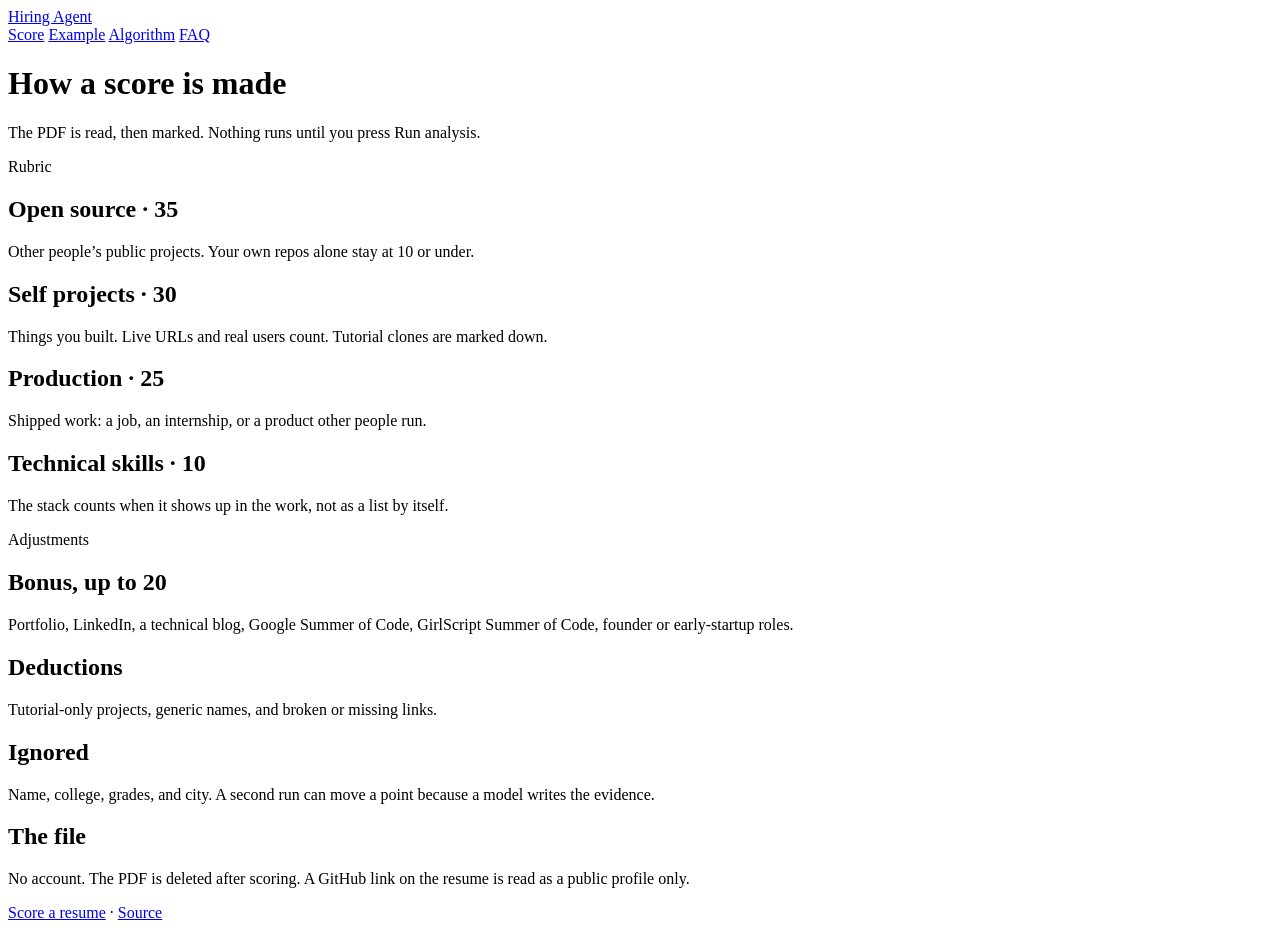
==== public/algorithm.html @ c053dd6d "Redesign the resume page and link the source repo" ====
<!DOCTYPE html>
<html lang="en">
<head>
  <meta charset="utf-8" />
  <meta name="viewport" content="width=device-width, initial-scale=1" />
  <title>Algorithm · Hiring Agent</title>
  <link rel="stylesheet" href="/app.css" />
</head>
<body>
  <div class="page">
    <header class="top">
      <a class="word" href="/">Hiring Agent</a>
      <nav class="tabs">
        <a href="/">Score</a>
        <a href="/example">Example</a>
        <a href="/algorithm" aria-current="page">Algorithm</a>
        <a href="/faq">FAQ</a>
      </nav>
    </header>

    <h1>How a score is made</h1>
    <p class="quiet">The PDF is read, then marked. Nothing runs until you press Run analysis.</p>

    <p class="k">Rubric</p>
    <div class="block">
      <h2>Open source · 35</h2>
      <p>Other people’s public projects. Your own repos alone stay at 10 or under.</p>
    </div>
    <div class="block">
      <h2>Self projects · 30</h2>
      <p>Things you built. Live URLs and real users count. Tutorial clones are marked down.</p>
    </div>
    <div class="block">
      <h2>Production · 25</h2>
      <p>Shipped work: a job, an internship, or a product other people run.</p>
    </div>
    <div class="block">
      <h2>Technical skills · 10</h2>
      <p>The stack counts when it shows up in the work, not as a list by itself.</p>
    </div>

    <p class="k">Adjustments</p>
    <div class="block">
      <h2>Bonus, up to 20</h2>
      <p>Portfolio, LinkedIn, a technical blog, Google Summer of Code, GirlScript Summer of Code, founder or early-startup roles.</p>
    </div>
    <div class="block">
      <h2>Deductions</h2>
      <p>Tutorial-only projects, generic names, and broken or missing links.</p>
    </div>
    <div class="block">
      <h2>Ignored</h2>
      <p>Name, college, grades, and city. A second run can move a point because a model writes the evidence.</p>
    </div>
    <div class="block">
      <h2>The file</h2>
      <p>No account. The PDF is deleted after scoring. A GitHub link on the resume is read as a public profile only.</p>
    </div>

    <footer><a href="/">Score a resume</a> · <a href="https://github.com/interviewstreet/hiring-agent">Source</a></footer>
  </div>
</body>
</html>
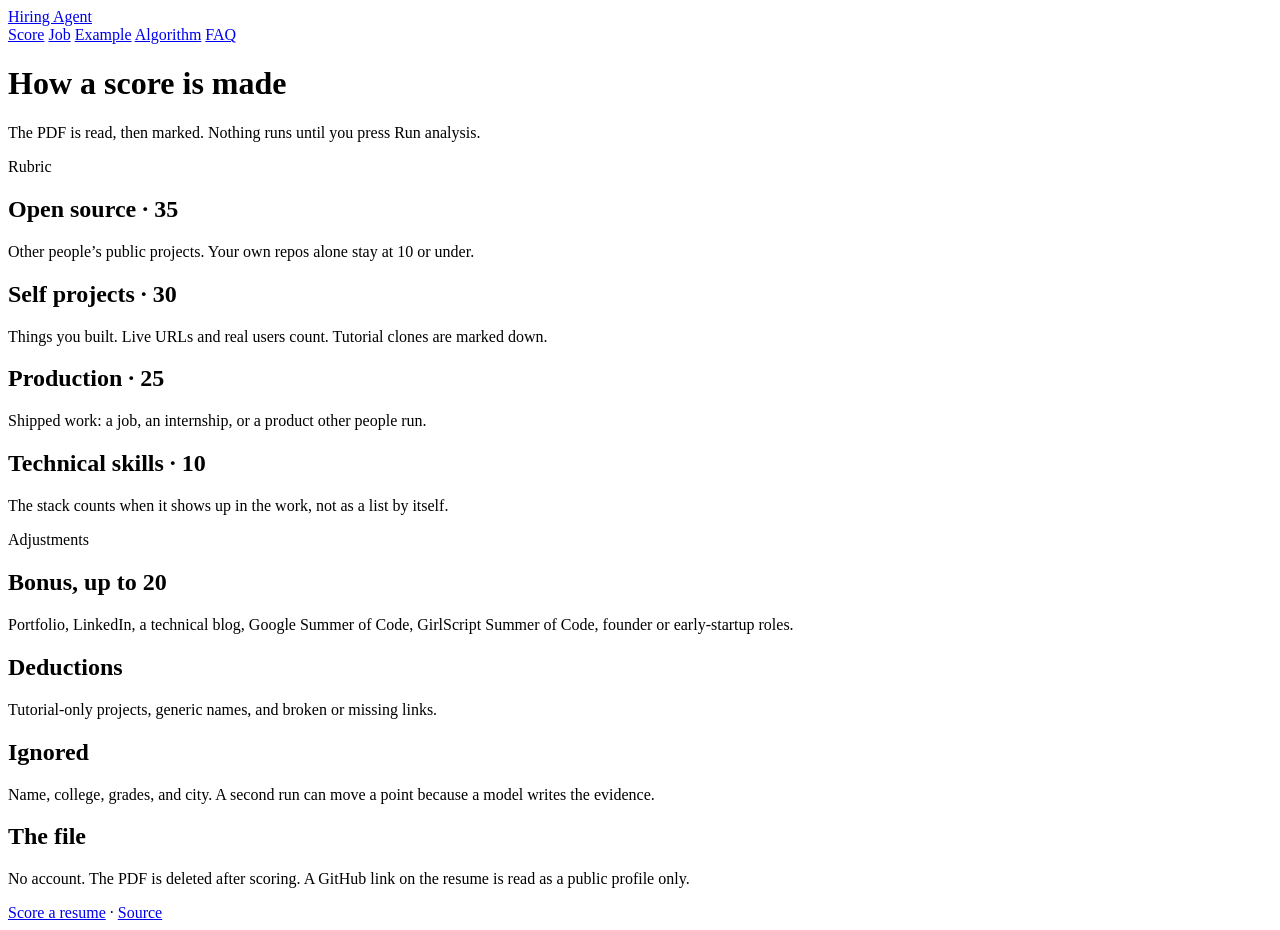
==== commit 3a609b8a: "Add job matching, a favicon, and a share image" ====
--- a/public/algorithm.html
+++ b/public/algorithm.html
@@ -4,6 +4,16 @@
   <meta charset="utf-8" />
   <meta name="viewport" content="width=device-width, initial-scale=1" />
   <title>Algorithm · Hiring Agent</title>
+  <link rel="icon" href="/favicon.svg?v=3" type="image/svg+xml" />
+  <link rel="icon" href="/favicon-32.png?v=3" sizes="32x32" type="image/png" />
+  <link rel="apple-touch-icon" href="/apple-touch-icon.png?v=3" />
+  <meta property="og:title" content="Hiring Agent" />
+  <meta property="og:description" content="Score a resume, or match it to a job description. Built on HackerRank’s open-source hiring agent." />
+  <meta property="og:image" content="https://hiring-agent-seven.vercel.app/og.png" />
+  <meta property="og:url" content="https://hiring-agent-seven.vercel.app/algorithm" />
+  <meta property="og:type" content="website" />
+  <meta name="twitter:card" content="summary_large_image" />
+  <meta name="twitter:image" content="https://hiring-agent-seven.vercel.app/og.png" />
   <link rel="stylesheet" href="/app.css" />
 </head>
 <body>
@@ -12,6 +22,7 @@
       <a class="word" href="/">Hiring Agent</a>
       <nav class="tabs">
         <a href="/">Score</a>
+        <a href="/job">Job</a>
         <a href="/example">Example</a>
         <a href="/algorithm" aria-current="page">Algorithm</a>
         <a href="/faq">FAQ</a>
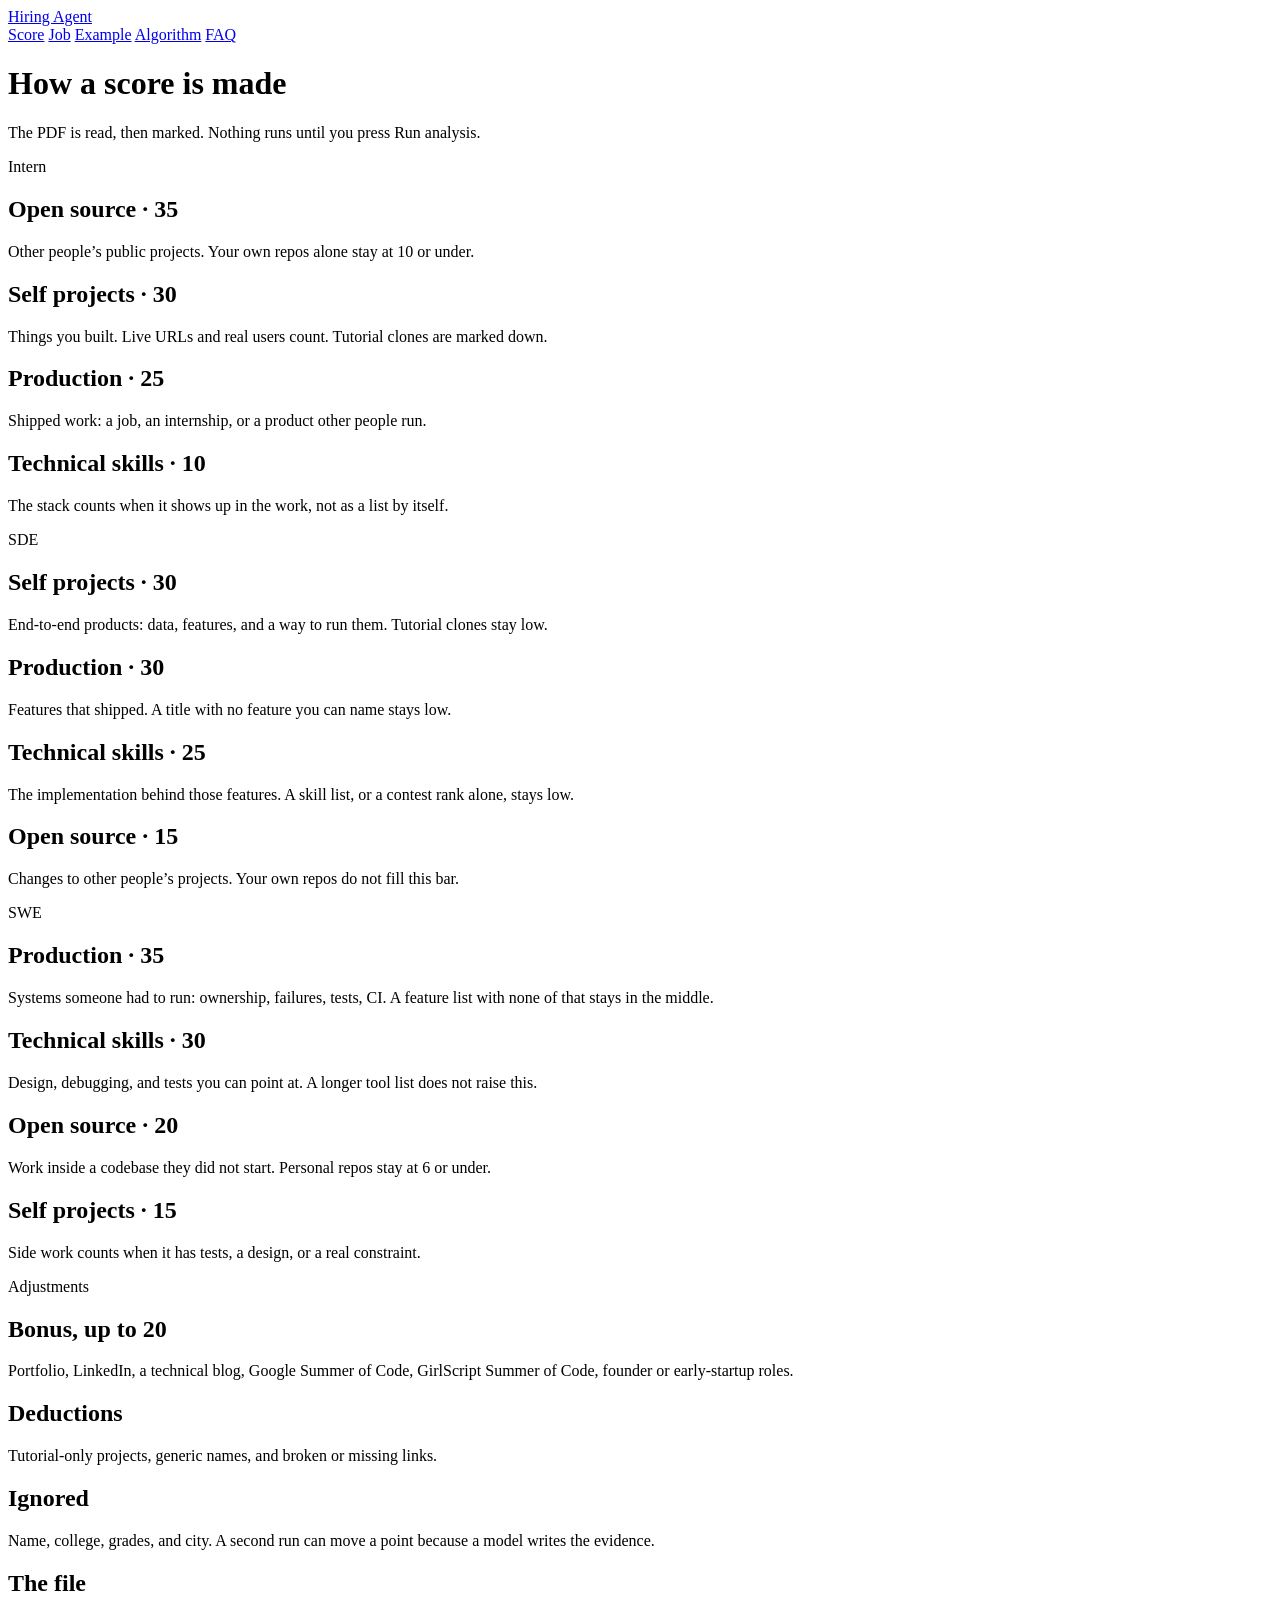
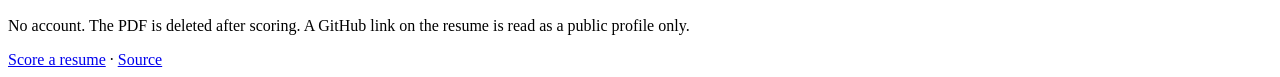
==== commit 31e59e7a: "Add SDE and SWE scoring and use Corsair" ====
--- a/public/algorithm.html
+++ b/public/algorithm.html
@@ -15,6 +15,7 @@
   <meta name="twitter:card" content="summary_large_image" />
   <meta name="twitter:image" content="https://hiring-agent-seven.vercel.app/og.png" />
   <link rel="stylesheet" href="/app.css" />
+  <script defer src="/_vercel/insights/script.js"></script>
 </head>
 <body>
   <div class="page">
@@ -32,7 +33,7 @@
     <h1>How a score is made</h1>
     <p class="quiet">The PDF is read, then marked. Nothing runs until you press Run analysis.</p>
 
-    <p class="k">Rubric</p>
+    <p class="k">Intern</p>
     <div class="block">
       <h2>Open source · 35</h2>
       <p>Other people’s public projects. Your own repos alone stay at 10 or under.</p>
@@ -48,6 +49,42 @@
     <div class="block">
       <h2>Technical skills · 10</h2>
       <p>The stack counts when it shows up in the work, not as a list by itself.</p>
+    </div>
+
+    <p class="k">SDE</p>
+    <div class="block">
+      <h2>Self projects · 30</h2>
+      <p>End-to-end products: data, features, and a way to run them. Tutorial clones stay low.</p>
+    </div>
+    <div class="block">
+      <h2>Production · 30</h2>
+      <p>Features that shipped. A title with no feature you can name stays low.</p>
+    </div>
+    <div class="block">
+      <h2>Technical skills · 25</h2>
+      <p>The implementation behind those features. A skill list, or a contest rank alone, stays low.</p>
+    </div>
+    <div class="block">
+      <h2>Open source · 15</h2>
+      <p>Changes to other people’s projects. Your own repos do not fill this bar.</p>
+    </div>
+
+    <p class="k">SWE</p>
+    <div class="block">
+      <h2>Production · 35</h2>
+      <p>Systems someone had to run: ownership, failures, tests, CI. A feature list with none of that stays in the middle.</p>
+    </div>
+    <div class="block">
+      <h2>Technical skills · 30</h2>
+      <p>Design, debugging, and tests you can point at. A longer tool list does not raise this.</p>
+    </div>
+    <div class="block">
+      <h2>Open source · 20</h2>
+      <p>Work inside a codebase they did not start. Personal repos stay at 6 or under.</p>
+    </div>
+    <div class="block">
+      <h2>Self projects · 15</h2>
+      <p>Side work counts when it has tests, a design, or a real constraint.</p>
     </div>
 
     <p class="k">Adjustments</p>
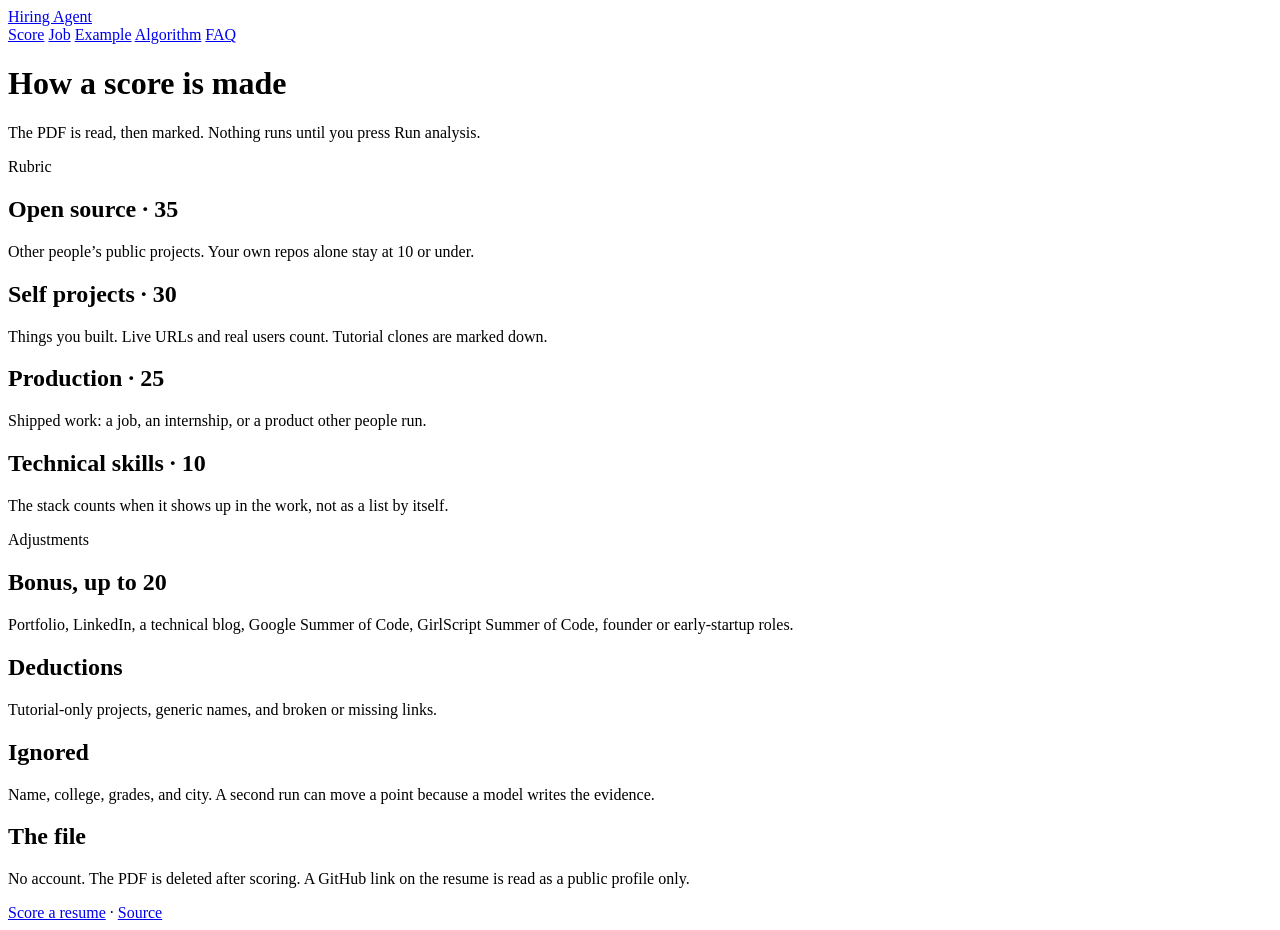
==== commit 7cb56e1e: "Keep only the Corsair provider change" ====
--- a/public/algorithm.html
+++ b/public/algorithm.html
@@ -33,7 +33,7 @@
     <h1>How a score is made</h1>
     <p class="quiet">The PDF is read, then marked. Nothing runs until you press Run analysis.</p>
 
-    <p class="k">Intern</p>
+    <p class="k">Rubric</p>
     <div class="block">
       <h2>Open source · 35</h2>
       <p>Other people’s public projects. Your own repos alone stay at 10 or under.</p>
@@ -49,42 +49,6 @@
     <div class="block">
       <h2>Technical skills · 10</h2>
       <p>The stack counts when it shows up in the work, not as a list by itself.</p>
-    </div>
-
-    <p class="k">SDE</p>
-    <div class="block">
-      <h2>Self projects · 30</h2>
-      <p>End-to-end products: data, features, and a way to run them. Tutorial clones stay low.</p>
-    </div>
-    <div class="block">
-      <h2>Production · 30</h2>
-      <p>Features that shipped. A title with no feature you can name stays low.</p>
-    </div>
-    <div class="block">
-      <h2>Technical skills · 25</h2>
-      <p>The implementation behind those features. A skill list, or a contest rank alone, stays low.</p>
-    </div>
-    <div class="block">
-      <h2>Open source · 15</h2>
-      <p>Changes to other people’s projects. Your own repos do not fill this bar.</p>
-    </div>
-
-    <p class="k">SWE</p>
-    <div class="block">
-      <h2>Production · 35</h2>
-      <p>Systems someone had to run: ownership, failures, tests, CI. A feature list with none of that stays in the middle.</p>
-    </div>
-    <div class="block">
-      <h2>Technical skills · 30</h2>
-      <p>Design, debugging, and tests you can point at. A longer tool list does not raise this.</p>
-    </div>
-    <div class="block">
-      <h2>Open source · 20</h2>
-      <p>Work inside a codebase they did not start. Personal repos stay at 6 or under.</p>
-    </div>
-    <div class="block">
-      <h2>Self projects · 15</h2>
-      <p>Side work counts when it has tests, a design, or a real constraint.</p>
     </div>
 
     <p class="k">Adjustments</p>
